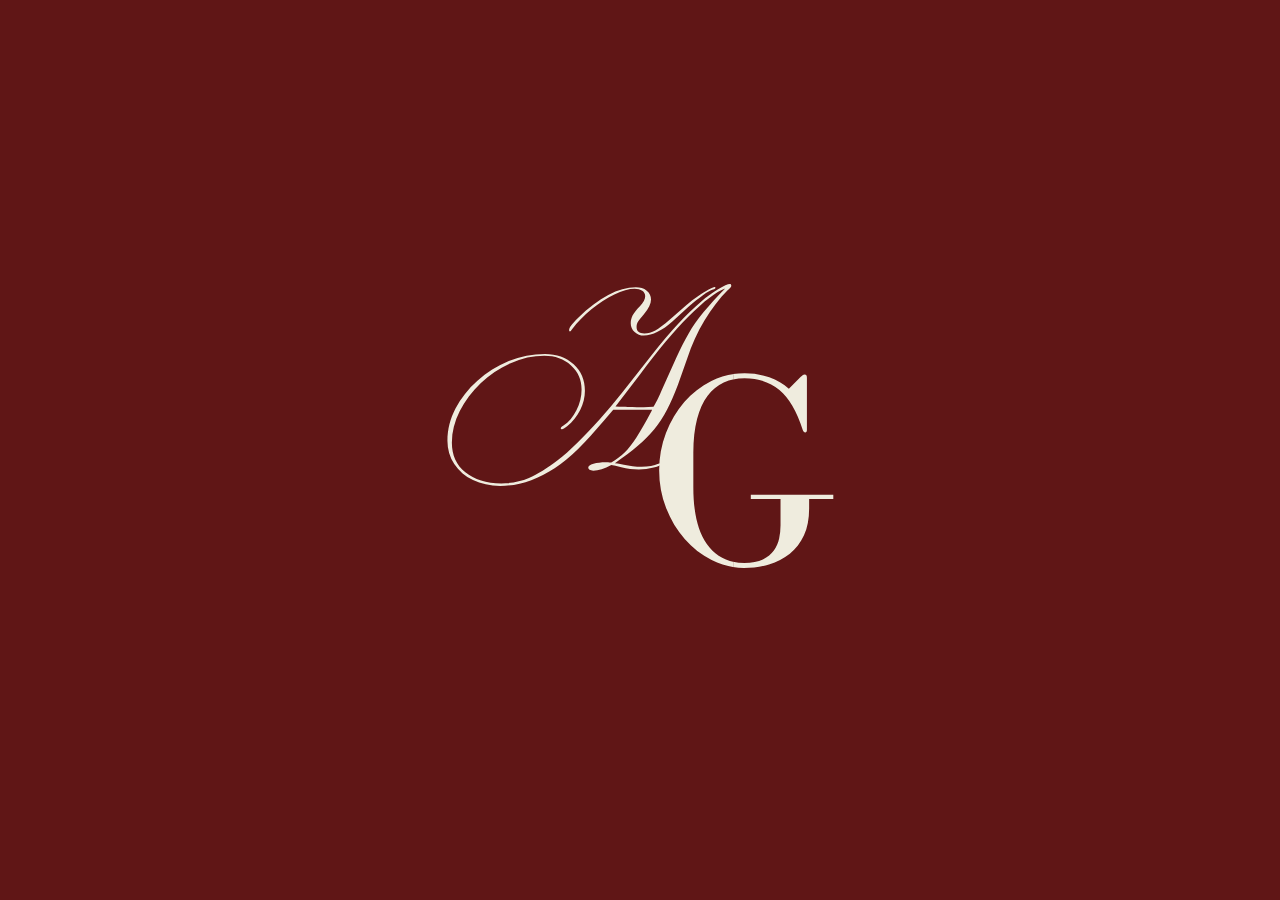
==== index.html @ 9e9390ba "Full ANNIE lettering on about page — all 5 letters, white bg removed via multiply blend Co-Authored-" ====
<!DOCTYPE html>
<html lang="en">
<head>
  <meta charset="UTF-8" />
  <meta name="viewport" content="width=device-width, initial-scale=1.0" />
  <title>Annie Goenka</title>
  <link rel="stylesheet" href="styles.css?v=6" />
</head>
<body>

  <!-- ═══════════════════════════════════
       SPLASH ONLY — redirects to about.html
  ════════════════════════════════════ -->
  <div id="splash">
    <div class="splash-inner">
      <div class="splash-logo-wrap" id="splash-logo-wrap">
        <div class="splash-logo-half" id="splash-logo-left">
          <img src="logo-ag.png.svg" alt="AG" />
        </div>
        <div class="splash-logo-half" id="splash-logo-right">
          <img src="logo-ag.png.svg" alt="AG" />
        </div>
        <div class="splash-name">
          <span class="splash-name-line1">Annie</span>
          <span class="splash-name-line2">Goenka</span>
        </div>
      </div>
    </div>
  </div>

  <script src="script.js"></script>
</body>
</html>
---- styles.css ----
@import url('https://fonts.googleapis.com/css2?family=Bodoni+Moda:ital,opsz,wght@0,6..96,300;0,6..96,400;0,6..96,500;1,6..96,300;1,6..96,400&family=Cormorant+Garamond:ital,wght@0,300;0,400;0,500;0,600;1,300;1,400;1,500;1,600&family=Pinyon+Script&family=Montserrat:wght@300;400;500;600;700&display=swap');

:root {
  --crimson: #601616;
  --crimson-dark: #601616;
  --crimson-deeper: #601616;
  --cream: #efecde;
  --cream-dark: #efecde;
  --dark: #601616;
  --gold: #842020;
  --text: #601616;
}

* { margin: 0; padding: 0; box-sizing: border-box; }
html { scroll-behavior: smooth; }

body {
  background: var(--cream);
  color: var(--text);
  font-family: 'Cormorant Garamond', serif;
  overflow-x: hidden;
}

/* ═══════════════════════════════════════
   SPLASH
═══════════════════════════════════════ */

#splash {
  position: fixed;
  inset: 0;
  background-color: #601616 !important;
  z-index: 9999;
  display: flex;
  align-items: center;
  justify-content: center;
  flex-direction: column;
  transition: opacity 1s ease, visibility 1s ease;
}
#splash.hidden { opacity: 0; visibility: hidden; pointer-events: none; }

.splash-inner {
  position: relative;
  display: flex;
  flex-direction: column;
  align-items: center;
  justify-content: center;
  text-align: center;
  width: 100%;
}

/* Logo wrap — grid so halves + name all stack in the same cell */
.splash-logo-wrap {
  display: grid;
  place-items: center;
  width: clamp(22rem, 52vw, 64rem);
  opacity: 0;
  transition: opacity 0.8s ease;
}
.splash-logo-wrap.visible { opacity: 1; }

.splash-logo-half {
  grid-area: 1 / 1;
  width: 100%;
  transition: transform 1s cubic-bezier(0.76, 0, 0.24, 1), opacity 0.6s ease;
}
.splash-logo-half img {
  width: 100%;
  height: auto;
  display: block;
}

/* Split at 64% — A on left, G on right */
#splash-logo-left  { clip-path: inset(0 36% 0 0); }
#splash-logo-right { clip-path: inset(0 0 0 64%); }

/* Split animation — A flies left, G flies right */
.splash-logo-wrap.animate #splash-logo-left  { transform: translateX(-65vw); opacity: 0; }
.splash-logo-wrap.animate #splash-logo-right { transform: translateX(65vw);  opacity: 0; }

.splash-name {
  grid-area: 1 / 1;
  opacity: 0;
  display: flex;
  flex-direction: column;
  align-items: center;
  justify-content: center;
  line-height: 0.88;
  transition: opacity 0.8s ease;
}
.splash-name.visible { opacity: 1; }

.splash-name-line1 {
  font-family: 'Cormorant Garamond', serif;
  font-size: clamp(2rem, 5vw, 6rem);
  font-weight: 300;
  letter-spacing: 0.5em;
  padding-right: 0.5em;
  color: #efecde;
  text-transform: uppercase;
}
.splash-name-line2 {
  font-family: 'Cormorant Garamond', serif;
  font-size: clamp(3rem, 7vw, 8.5rem);
  font-weight: 300;
  letter-spacing: 0.4em;
  padding-right: 0.4em;
  color: #efecde;
  text-transform: uppercase;
}

.splash-tagline {
  font-family: 'Cormorant Garamond', serif;
  font-style: italic;
  font-size: clamp(0.9rem, 1.8vw, 1.4rem);
  color: rgba(239,236,222,0.5);
  letter-spacing: 0.08em;
  margin-top: 0.8rem;
  opacity: 0;
  transition: opacity 0.8s ease;
}
.splash-tagline.visible { opacity: 1; }

.splash-scroll {
  position: absolute;
  bottom: 3rem;
  left: 50%;
  transform: translateX(-50%);
  display: flex;
  flex-direction: column;
  align-items: center;
  gap: 0.5rem;
  opacity: 0;
  transition: opacity 0.8s ease;
  cursor: pointer;
}
.splash-scroll.visible { opacity: 1; }
.splash-scroll span {
  font-family: 'Montserrat', sans-serif;
  font-size: 0.55rem;
  letter-spacing: 0.3em;
  text-transform: uppercase;
  color: rgba(239,236,222,0.4);
}
.splash-scroll-line {
  width: 1px;
  height: 40px;
  background: rgba(239,236,222,0.3);
  animation: scrollPulse 1.5s ease-in-out infinite;
}
@keyframes scrollPulse {
  0%, 100% { opacity: 0.3; transform: scaleY(0.5); transform-origin: top; }
  50% { opacity: 1; transform: scaleY(1); }
}

/* ═══════════════════════════════════════
   NAVIGATION
═══════════════════════════════════════ */

nav {
  position: fixed;
  top: 0;
  left: 0;
  right: 0;
  z-index: 100;
  display: flex;
  align-items: center;
  justify-content: space-between;
  padding: 2rem 3.5rem;
  transition: background 0.4s ease, padding 0.3s ease, box-shadow 0.4s ease;
}
nav.scrolled {
  background: rgba(239,236,222,0.97);
  padding: 1.2rem 3.5rem;
  box-shadow: 0 1px 0 #601616;
}

.nav-logo {
  line-height: 1;
}
.nav-logo a { text-decoration: none; display: flex; align-items: center; }
.nav-logo-img {
  height: 2.8rem;
  width: auto;
  /* On scrolled (cream) nav: make logo dark red */
  filter: brightness(0) sepia(1) saturate(4) hue-rotate(310deg) brightness(0.45);
  transition: opacity 0.2s ease;
}
nav:not(.scrolled) .nav-logo-img {
  /* On dark red nav: make logo cream */
  filter: brightness(0) invert(1) sepia(0.1);
}
.nav-logo-img:hover { opacity: 0.75; }

.nav-links { display: flex; gap: 2.5rem; align-items: center; }
.nav-links a {
  font-family: 'Montserrat', sans-serif;
  font-size: 0.6rem;
  font-weight: 500;
  letter-spacing: 0.2em;
  text-transform: uppercase;
  color: var(--dark);
  text-decoration: none;
  position: relative;
  transition: color 0.3s ease;
}
nav:not(.scrolled) .nav-links a { color: rgba(239,236,222,0.8); }
nav:not(.scrolled) .nav-links a:hover { color: var(--cream); }

.nav-links a::after {
  content: '';
  position: absolute;
  bottom: -4px;
  left: 0;
  width: 0;
  height: 1px;
  background: currentColor;
  transition: width 0.3s ease;
}
.nav-links a:hover::after { width: 100%; }
.nav-links a:hover { color: var(--crimson); }

/* ═══════════════════════════════════════
   NAV DROPDOWN
═══════════════════════════════════════ */

.nav-dropdown {
  position: relative;
}
.nav-dropdown-toggle {
  font-family: 'Montserrat', sans-serif;
  font-size: 0.6rem;
  font-weight: 500;
  letter-spacing: 0.2em;
  text-transform: uppercase;
  text-decoration: none;
  cursor: pointer;
  color: var(--dark);
  position: relative;
  transition: color 0.3s ease;
}
nav:not(.scrolled) .nav-dropdown-toggle { color: rgba(239,236,222,0.8); }
nav:not(.scrolled) .nav-dropdown-toggle:hover { color: var(--cream); }
.nav-dropdown-toggle:hover { color: var(--crimson); }
.nav-dropdown-toggle::after {
  content: '';
  position: absolute;
  bottom: -4px;
  left: 0;
  width: 0;
  height: 1px;
  background: currentColor;
  transition: width 0.3s ease;
}
.nav-dropdown:hover .nav-dropdown-toggle::after { width: 100%; }

.nav-dropdown-menu {
  position: absolute;
  top: calc(100% + 1rem);
  left: 50%;
  transform: translateX(-50%);
  background: #efecde;
  border-top: 2px solid #601616;
  min-width: 10rem;
  display: flex;
  flex-direction: column;
  opacity: 0;
  visibility: hidden;
  transform: translateX(-50%) translateY(-6px);
  transition: opacity 0.25s ease, transform 0.25s ease, visibility 0.25s ease;
  z-index: 200;
}
.nav-dropdown:hover .nav-dropdown-menu {
  opacity: 1;
  visibility: visible;
  transform: translateX(-50%) translateY(0);
}
.nav-dropdown-menu a {
  font-family: 'Montserrat', sans-serif;
  font-size: 0.55rem;
  font-weight: 500;
  letter-spacing: 0.15em;
  text-transform: uppercase;
  color: #601616;
  text-decoration: none;
  padding: 0.85rem 1.2rem;
  transition: background 0.2s ease, color 0.2s ease;
  white-space: nowrap;
}
.nav-dropdown-menu a:hover {
  background: #601616;
  color: #efecde;
}
.nav-dropdown-menu a::after { display: none; }
/* Override cream-on-dark-nav rule — dropdown is always cream bg with dark text */
nav:not(.scrolled) .nav-dropdown-menu a { color: #601616; }
nav:not(.scrolled) .nav-dropdown-menu a:hover { color: #efecde; }

/* ═══════════════════════════════════════
   CAROUSEL
═══════════════════════════════════════ */

.carousel {
  position: relative;
  width: 100%;
  height: 100vh;
  overflow: hidden;
  background: var(--crimson-dark);
}

.carousel-slide {
  position: absolute;
  inset: 0;
  opacity: 0;
  visibility: hidden;
  transition: opacity 1.2s cubic-bezier(0.4, 0, 0.2, 1),
              visibility 1.2s cubic-bezier(0.4, 0, 0.2, 1);
}
.carousel-slide.active { opacity: 1; visibility: visible; }

/* ── Slide backgrounds ── */

.slide-bg {
  position: absolute;
  inset: 0;
}

.slide-home {
  background: #601616;
}

.slide-fashion {
  background: linear-gradient(145deg, #601616 0%, #842020 100%);
}

.slide-art {
  background: var(--cream);
}

.slide-editorial {
  background: linear-gradient(150deg, var(--crimson-deeper) 0%, var(--crimson-dark) 100%);
}

.slide-marketing {
  background: linear-gradient(135deg, var(--dark) 0%, var(--crimson-deeper) 100%);
}

/* ── Decorative frame inside each slide ── */

.carousel-slide::before {
  content: '';
  position: absolute;
  inset: 2rem;
  border: 1px solid rgba(239,236,222,0.12);
  z-index: 1;
  pointer-events: none;
}

/* Art slide (cream bg) gets a crimson frame */
.carousel-slide:nth-child(3)::before {
  border-color: #842020;
}

/* ── Slide content ── */

.slide-content {
  position: absolute;
  inset: 0;
  display: flex;
  flex-direction: column;
  z-index: 2;
  padding: 6rem 5rem;
}

.slide-content-center {
  align-items: center;
  justify-content: center;
  text-align: center;
}

.slide-content-bottom {
  justify-content: flex-end;
  padding-bottom: 7rem;
}

/* ── Slide typography ── */

.slide-eyebrow {
  font-family: 'Montserrat', sans-serif;
  font-size: 0.55rem;
  letter-spacing: 0.5em;
  text-transform: uppercase;
  color: rgba(239,236,222,0.45);
  margin-bottom: 2rem;
}

.slide-name {
  font-family: 'Cormorant Garamond', serif;
  font-size: clamp(3.5rem, 8vw, 8rem);
  font-weight: 300;
  color: var(--cream);
  line-height: 1;
  letter-spacing: 0.06em;
  margin-bottom: 1.5rem;
}
.slide-name em { font-style: italic; font-weight: 300; }

.slide-tagline {
  font-family: 'Cormorant Garamond', serif;
  font-style: italic;
  font-size: clamp(1rem, 1.5vw, 1.3rem);
  color: rgba(239,236,222,0.5);
  margin-bottom: 3rem;
  letter-spacing: 0.05em;
}

.slide-label {
  font-family: 'Montserrat', sans-serif;
  font-size: 0.55rem;
  letter-spacing: 0.4em;
  text-transform: uppercase;
  color: rgba(239,236,222,0.4);
  margin-bottom: 1rem;
}

.slide-title {
  font-family: 'Cormorant Garamond', serif;
  font-size: clamp(3rem, 7vw, 7rem);
  font-weight: 300;
  color: var(--cream);
  line-height: 0.95;
  margin-bottom: 0.8rem;
}

.slide-title-dark { color: var(--crimson); }

.slide-desc {
  font-family: 'Cormorant Garamond', serif;
  font-style: italic;
  font-size: clamp(1rem, 1.3vw, 1.2rem);
  color: rgba(239,236,222,0.5);
  margin-bottom: 2.5rem;
  max-width: 380px;
}
.slide-desc-dark { color: #601616; }

/* ── Dark-text variant for light bg slides ── */
.slide-content-dark .slide-label { color: #601616; }

/* ── CTAs ── */

.slide-cta {
  display: inline-block;
  font-family: 'Montserrat', sans-serif;
  font-size: 0.55rem;
  font-weight: 600;
  letter-spacing: 0.25em;
  text-transform: uppercase;
  text-decoration: none;
  padding: 0.85rem 2rem;
  transition: all 0.35s ease;
  align-self: flex-start;
}
.slide-content-center .slide-cta { align-self: center; }

.slide-cta-light {
  color: var(--cream);
  border: 1px solid rgba(239,236,222,0.3);
}
.slide-cta-light:hover {
  background: var(--cream);
  color: var(--crimson-dark);
  border-color: var(--cream);
}

.slide-cta-dark {
  color: var(--crimson);
  border: 1px solid rgba(96,22,22,0.5);
}
.slide-cta-dark:hover {
  background: var(--crimson);
  color: var(--cream);
  border-color: var(--crimson);
}

/* ── Arrows ── */

.carousel-arrow {
  position: absolute;
  top: 50%;
  transform: translateY(-50%);
  z-index: 10;
  background: none;
  border: none;
  color: rgba(239,236,222,0.35);
  font-size: 1.5rem;
  cursor: pointer;
  padding: 1rem;
  transition: color 0.3s ease;
}
.carousel-arrow:hover { color: var(--cream); }
.carousel-prev { left: 2rem; }
.carousel-next { right: 2rem; }

/* ── Dots ── */

.carousel-dots {
  position: absolute;
  bottom: 2.5rem;
  left: 50%;
  transform: translateX(-50%);
  display: flex;
  gap: 0.75rem;
  z-index: 10;
}

.carousel-dot {
  width: 5px;
  height: 5px;
  border-radius: 50%;
  border: 1px solid rgba(239,236,222,0.35);
  background: transparent;
  cursor: pointer;
  padding: 0;
  transition: all 0.3s ease;
}
.carousel-dot.active {
  background: var(--cream);
  border-color: var(--cream);
  transform: scale(1.4);
}

/* ── Counter ── */

.carousel-counter {
  position: absolute;
  bottom: 2.5rem;
  right: 3rem;
  display: flex;
  align-items: center;
  gap: 0.6rem;
  z-index: 10;
  font-family: 'Montserrat', sans-serif;
  font-size: 0.55rem;
  letter-spacing: 0.12em;
  color: rgba(239,236,222,0.3);
}
#carousel-current { color: rgba(239,236,222,0.7); font-weight: 500; }
.carousel-counter-sep {
  width: 20px;
  height: 1px;
  background: rgba(239,236,222,0.2);
}

/* ── Progress bar ── */

.carousel-progress {
  position: absolute;
  bottom: 0;
  left: 0;
  right: 0;
  height: 2px;
  background: rgba(239,236,222,0.06);
  z-index: 10;
}
.carousel-progress-bar {
  height: 100%;
  background: rgba(239,236,222,0.4);
  width: 0%;
  transition: width linear;
}


/* ═══════════════════════════════════════
   MARQUEE
═══════════════════════════════════════ */

.marquee-strip {
  background: var(--crimson);
  padding: 0.85rem 0;
  overflow: hidden;
  white-space: nowrap;
}
.marquee-inner {
  display: inline-flex;
  animation: marquee 25s linear infinite;
}
.marquee-inner span {
  font-family: 'Cormorant Garamond', serif;
  font-style: italic;
  font-size: 0.95rem;
  color: rgba(239,236,222,0.7);
  padding: 0 1.5rem;
}
.marquee-inner .dot {
  color: rgba(239,236,222,0.25);
  font-style: normal;
  font-size: 0.6rem;
}

@keyframes marquee {
  from { transform: translateX(0); }
  to { transform: translateX(-50%); }
}

/* ═══════════════════════════════════════
   SECTION PRIMITIVES
═══════════════════════════════════════ */

.section-label {
  font-family: 'Montserrat', sans-serif;
  font-size: 0.55rem;
  letter-spacing: 0.4em;
  text-transform: uppercase;
  color: var(--crimson);
}
.section-title {
  font-family: 'Cormorant Garamond', serif;
  font-size: clamp(2.6rem, 5.2vw, 4.6rem);
  font-weight: 300;
  line-height: 1.1;
  color: var(--dark);
  margin-top: 0.5rem;
}
.section-title em { font-style: italic; color: var(--crimson); }
.section-rule {
  width: 40px;
  height: 1px;
  background: var(--crimson);
  margin: 1.2rem 0;
}

/* ═══════════════════════════════════════
   PORTFOLIOS GRID
═══════════════════════════════════════ */

.portfolios-section {
  padding: 6rem 3.5rem;
  background: var(--cream);
}
.portfolios-section .section-label,
.portfolios-section .section-title { text-align: center; }
.portfolios-section .section-rule { margin: 1.2rem auto; }

.portfolio-grid {
  display: grid;
  grid-template-columns: repeat(4, 1fr);
  gap: 1px;
  margin-top: 3.5rem;
}

.portfolio-card {
  display: flex;
  text-decoration: none;
  position: relative;
  overflow: hidden;
  aspect-ratio: 3/4;
  transition: transform 0.5s cubic-bezier(0.4, 0, 0.2, 1);
}

.portfolio-card:nth-child(odd)  { background: var(--crimson); }
.portfolio-card:nth-child(even) { background: var(--crimson-dark); }

.portfolio-card:hover { transform: scale(0.98); }

.portfolio-card::before {
  content: attr(data-number);
  position: absolute;
  top: 1.5rem;
  left: 1.5rem;
  font-family: 'Montserrat', sans-serif;
  font-size: 0.5rem;
  letter-spacing: 0.2em;
  color: rgba(239,236,222,0.2);
  z-index: 2;
}

/* Thin inner frame */
.portfolio-card::after {
  content: '';
  position: absolute;
  inset: 0.8rem;
  border: 1px solid rgba(239,236,222,0.08);
  z-index: 1;
  pointer-events: none;
  transition: border-color 0.4s ease;
}
.portfolio-card:hover::after { border-color: rgba(239,236,222,0.2); }

.portfolio-card-bg {
  position: absolute;
  inset: 0;
  display: flex;
  align-items: center;
  justify-content: center;
  font-family: 'Great Vibes', cursive;
  font-size: 6rem;
  color: rgba(239,236,222,0.04);
  transition: transform 0.6s ease;
}
.portfolio-card:hover .portfolio-card-bg { transform: scale(1.05); }

.portfolio-card-content {
  position: absolute;
  bottom: 0;
  left: 0;
  right: 0;
  padding: 1.5rem;
  z-index: 2;
}
.portfolio-card-content span {
  display: block;
  font-family: 'Montserrat', sans-serif;
  font-size: 0.45rem;
  letter-spacing: 0.35em;
  text-transform: uppercase;
  color: rgba(239,236,222,0.35);
  margin-bottom: 0.4rem;
}
.portfolio-card-content h3 {
  font-family: 'Cormorant Garamond', serif;
  font-size: 1.6rem;
  font-weight: 300;
  color: var(--cream);
  line-height: 1.2;
}
.portfolio-card-content p {
  font-family: 'Cormorant Garamond', serif;
  font-style: italic;
  font-size: 0.85rem;
  color: rgba(239,236,222,0.45);
  margin-top: 0.15rem;
}

/* ═══════════════════════════════════════
   FOOTER
═══════════════════════════════════════ */

footer {
  background: var(--dark);
  padding: 4.5rem 3.5rem 2.5rem;
  display: grid;
  grid-template-columns: 1fr auto 1fr;
  align-items: start;
  gap: 2rem;
}
.footer-logo {
  line-height: 1;
}
.footer-logo-img {
  height: 5rem;
  width: auto;
  filter: brightness(0) invert(1);
  opacity: 0.9;
}
.footer-center { text-align: center; }
.footer-center p {
  font-family: 'Montserrat', sans-serif;
  font-size: 0.5rem;
  letter-spacing: 0.2em;
  text-transform: uppercase;
  color: rgba(239,236,222,0.25);
  margin-top: 2rem;
}
.footer-links {
  display: flex;
  flex-direction: column;
  align-items: flex-end;
  gap: 0.6rem;
}
.footer-links a {
  font-family: 'Montserrat', sans-serif;
  font-size: 0.55rem;
  letter-spacing: 0.2em;
  text-transform: uppercase;
  color: rgba(239,236,222,0.35);
  text-decoration: none;
  transition: color 0.3s ease;
}
.footer-links a:hover { color: var(--cream); }

/* ═══════════════════════════════════════
   INNER PAGE HEADER
═══════════════════════════════════════ */

.page-header {
  padding: 10rem 3.5rem 5rem;
  background: var(--crimson);
  position: relative;
  overflow: hidden;
}
.page-header::before {
  content: '';
  position: absolute;
  inset: 2rem;
  border: 1px solid rgba(239,236,222,0.08);
  pointer-events: none;
}
.page-header .section-label {
  color: rgba(239,236,222,0.4);
  font-size: 0.45rem;
  letter-spacing: 0.22em;
}
.page-header .section-title { color: var(--cream); }
.page-header .section-title em { color: rgba(239,236,222,0.6); }
.page-header .section-rule { background: rgba(239,236,222,0.2); }
.page-header p {
  font-family: 'Cormorant Garamond', serif;
  font-style: italic;
  font-size: 1.15rem;
  color: rgba(239,236,222,0.5);
  max-width: 440px;
  line-height: 1.7;
  margin-top: 0.75rem;
}

/* ═══════════════════════════════════════
   EMBED
═══════════════════════════════════════ */

.embed-section { padding: 0.6rem 3.5rem; background: var(--cream); }
.embed-section .embed-wrapper {
  width: 85%;
  margin: 0 auto;
  padding-top: calc(56.25% * 0.85);
}

/* ── Editorial side-by-side ── */
.editorial-embeds {
  padding: 4.5rem 3.5rem;
  background: var(--cream);
}
.editorial-embed-pair {
  display: grid;
  grid-template-columns: 1fr 1fr;
  gap: 2rem;
  align-items: start;
}
.editorial-embed-item {
  width: 100%;
}
/* Portrait aspect ratio for editorial documents */
.editorial-embed-item .embed-wrapper {
  padding-top: 141%;
  border: 1.5px solid #601616;
}
@media (max-width: 768px) {
  .editorial-embed-pair {
    grid-template-columns: 1fr;
  }
}
.embed-title { margin-bottom: 2.5rem; }

/* ── Projects asymmetric side-by-side ── */
.projects-embeds {
  padding: 3rem 3.5rem;
  background: var(--cream);
}
.projects-embed-pair {
  display: grid;
  grid-template-columns: 2fr 3fr;
  gap: 2rem;
  align-items: start;
}
/* Left: Google Doc — portrait */
.projects-doc-wrapper {
  position: relative;
  width: 100%;
  padding-top: 141%;
  border: 1.5px solid #601616;
}
.projects-doc-wrapper iframe {
  position: absolute;
  inset: 0;
  width: 100%;
  height: 100%;
  border: none;
}
/* Right: Canva PPT inside laptop frame */
.laptop-frame-container {
  position: relative;
  width: 100%;
  padding-top: 56.25%; /* 16:9 — matches the SVG */
}
.laptop-frame-container .laptop-bg {
  position: absolute;
  top: 0; left: 0;
  width: 100%; height: 100%;
  display: block;
  pointer-events: none;
}
.laptop-frame-container .laptop-screen-iframe {
  position: absolute;
  left: 19.4%;
  top: 9.1%;
  width: 61.2%;
  height: 70.2%;
  border: none;
}
@media (max-width: 768px) {
  .projects-embed-pair {
    grid-template-columns: 1fr;
  }
}

.embed-wrapper {
  position: relative;
  width: 100%;
  padding-top: 56.25%;
  background: var(--cream-dark);
  border: 1px solid #601616;
}
.embed-wrapper iframe {
  position: absolute;
  inset: 0;
  width: 100%;
  height: 100%;
  border: none;
}
.embed-notice {
  font-family: 'Montserrat', sans-serif;
  font-size: 0.6rem;
  letter-spacing: 0.08em;
  color: #601616;
  margin-top: 0.75rem;
}

/* ═══════════════════════════════════════
   ABOUT PAGE
═══════════════════════════════════════ */

.about-fullwidth {
  background: var(--cream);
  padding: 5rem 3.5rem;
}

/* Photo grid — kept for when a photo is added back
.about-grid { display: grid; grid-template-columns: 1fr 1fr; min-height: 60vh; }
.about-photo { background: var(--crimson); position: relative; display: flex; align-items: center; justify-content: center; min-height: 450px; overflow: hidden; }
.about-photo::before { content: ''; position: absolute; inset: 1.5rem; border: 1px solid rgba(239,236,222,0.08); pointer-events: none; }
.about-photo-placeholder { font-family: 'Great Vibes', cursive; font-size: 8rem; color: rgba(239,236,222,0.06); }
.about-photo img { width: 100%; height: 100%; object-fit: cover; position: absolute; inset: 0; }
*/

.about-text {
  max-width: 820px;
  display: flex;
  flex-direction: column;
  justify-content: center;
}

.about-name-img {
  display: block;
  width: 100%;
  max-width: 700px;
  height: auto;
  margin: 0.4rem 0 1rem;
  mix-blend-mode: multiply;
}

.about-bio {
  font-family: 'Cormorant Garamond', serif;
  font-size: 1.1rem;
  line-height: 1.9;
  color: var(--text);
  margin-top: 1.2rem;
}
.about-bio p + p { margin-top: 1rem; }

/* ═══════════════════════════════════════
   EDUCATION
═══════════════════════════════════════ */

.education-section { padding: 5rem 3.5rem; background: var(--crimson); }
.education-section .section-label { color: rgba(239,236,222,0.6); }
.education-section .section-title { color: var(--cream); }
.education-section .section-rule { border-color: rgba(239,236,222,0.25); }

.edu-items {
  margin-top: 2.5rem;
  display: flex;
  flex-direction: column;
}
.edu-item {
  display: grid;
  grid-template-columns: 100px 1fr;
  gap: 2rem;
  padding: 2rem 0;
  border-bottom: 1px solid rgba(239,236,222,0.2);
}
.edu-item:first-child { border-top: 1px solid rgba(239,236,222,0.2); }
.edu-year {
  font-family: 'Montserrat', sans-serif;
  font-size: 0.6rem;
  letter-spacing: 0.12em;
  color: rgba(239,236,222,0.55);
  padding-top: 0.2rem;
}
.edu-details h3 {
  font-family: 'Cormorant Garamond', serif;
  font-size: 1.4rem;
  font-weight: 500;
  color: var(--cream);
}
.edu-details p {
  font-family: 'Cormorant Garamond', serif;
  font-style: italic;
  font-size: 1rem;
  color: rgba(239,236,222,0.75);
  margin-top: 0.15rem;
}
.edu-details span {
  display: block;
  font-family: 'Montserrat', sans-serif;
  font-size: 0.65rem;
  color: rgba(239,236,222,0.5);
  margin-top: 0.4rem;
  letter-spacing: 0.04em;
}

/* ═══════════════════════════════════════
   CONTACT + RESUME
═══════════════════════════════════════ */

.contact-section {
  padding: 6rem 3.5rem;
  background: var(--crimson);
  display: grid;
  grid-template-columns: 1fr 1fr;
  gap: 3rem;
  align-items: center;
  position: relative;
}
.contact-section::before {
  content: '';
  position: absolute;
  inset: 2rem;
  border: 1px solid rgba(239,236,222,0.06);
  pointer-events: none;
}

.contact-left .section-label { color: rgba(239,236,222,0.4); }
.contact-left .section-title { color: var(--cream); }
.contact-left .section-title em { color: rgba(239,236,222,0.6); }
.contact-left .section-rule { background: rgba(239,236,222,0.2); }
.contact-left p {
  font-family: 'Cormorant Garamond', serif;
  font-style: italic;
  font-size: 1.1rem;
  color: rgba(239,236,222,0.5);
  line-height: 1.7;
  margin-top: 0.75rem;
}

.contact-links {
  display: flex;
  flex-direction: column;
  gap: 1.3rem;
}
.contact-item { display: flex; flex-direction: column; gap: 0.2rem; }
.contact-item-label {
  font-family: 'Montserrat', sans-serif;
  font-size: 0.5rem;
  letter-spacing: 0.3em;
  text-transform: uppercase;
  color: rgba(239,236,222,0.3);
}
.contact-item a,
.contact-item span {
  font-family: 'Cormorant Garamond', serif;
  font-size: 1.1rem;
  color: var(--cream);
  text-decoration: none;
  transition: opacity 0.3s ease;
}
.contact-item a:hover { opacity: 0.6; }

.resume-btn {
  display: inline-flex;
  align-items: center;
  gap: 0.8rem;
  font-family: 'Montserrat', sans-serif;
  font-size: 0.55rem;
  font-weight: 600;
  letter-spacing: 0.2em;
  text-transform: uppercase;
  color: var(--crimson);
  background: var(--cream);
  padding: 0.9rem 2rem;
  text-decoration: none;
  margin-top: 1.5rem;
  border: none;
  cursor: pointer;
  transition: all 0.3s ease;
}
.resume-btn:hover {
  background: var(--cream-dark);
  transform: translateY(-2px);
}

/* ═══════════════════════════════════════
   PLACEHOLDER (Coming Soon)
═══════════════════════════════════════ */

.placeholder-section {
  padding: 7rem 3.5rem;
  display: flex;
  flex-direction: column;
  align-items: center;
  justify-content: center;
  text-align: center;
  min-height: 45vh;
  background: var(--cream);
}
.placeholder-section .big-script {
  font-family: 'Great Vibes', cursive;
  font-size: clamp(3rem, 8vw, 8rem);
  color: #601616;
  line-height: 1;
  margin-bottom: 1.5rem;
}
.placeholder-section p {
  font-family: 'Cormorant Garamond', serif;
  font-style: italic;
  font-size: 1.15rem;
  color: #601616;
}

/* ═══════════════════════════════════════
   RESPONSIVE
═══════════════════════════════════════ */

@media (max-width: 900px) {
  nav { padding: 1.5rem 2rem; }
  nav.scrolled { padding: 1rem 2rem; }
  .nav-links { gap: 1.5rem; }

  .slide-content { padding: 5rem 2.5rem; }
  .slide-content-bottom { padding-bottom: 6rem; }
  .carousel-slide::before { inset: 1.2rem; }

  .portfolio-grid { grid-template-columns: repeat(2, 1fr); }

  .contact-section { grid-template-columns: 1fr; }
  .contact-section::before { inset: 1.2rem; }

  footer { grid-template-columns: 1fr; padding: 3.5rem 2rem 2rem; }
  .footer-links { align-items: flex-start; }

  .portfolios-section,
  .education-section,
  .embed-section { padding: 4.5rem 2rem; }

  .page-header { padding: 9rem 2rem 4rem; }
  .page-header::before { inset: 1.2rem; }
  .about-fullwidth { padding: 3.5rem 2rem; }
}

@media (max-width: 600px) {
  .portfolio-grid { grid-template-columns: 1fr 1fr; }
  .nav-links { display: none; }
  .carousel-arrow { display: none; }
  .slide-content { padding: 4rem 1.5rem; }
  .slide-content-bottom { padding-bottom: 5rem; }
  .carousel-slide::before { inset: 0.8rem; }
}

/* ═══════════════════════════════════════
   HAMBURGER & MOBILE NAV
═══════════════════════════════════════ */

.nav-hamburger {
  display: none;
  flex-direction: column;
  gap: 6px;
  background: none;
  border: none;
  cursor: pointer;
  padding: 4px;
  z-index: 201;
}

.nav-hamburger span {
  display: block;
  width: 24px;
  height: 1px;
  background: var(--cream);
  transition: all 0.35s cubic-bezier(0.4, 0, 0.2, 1);
}

nav.scrolled .nav-hamburger span { background: var(--dark); }

.nav-hamburger.active span:nth-child(1) { transform: rotate(45deg) translate(5px, 5px); }
.nav-hamburger.active span:nth-child(2) { opacity: 0; transform: scaleX(0); }
.nav-hamburger.active span:nth-child(3) { transform: rotate(-45deg) translate(5px, -5px); }

.mobile-nav {
  position: fixed;
  inset: 0;
  background: var(--crimson-dark);
  z-index: 200;
  display: flex;
  flex-direction: column;
  align-items: center;
  justify-content: center;
  opacity: 0;
  visibility: hidden;
  transition: opacity 0.4s ease, visibility 0.4s ease;
}

.mobile-nav.open { opacity: 1; visibility: visible; }

.mobile-nav-close {
  position: absolute;
  top: 2rem;
  right: 2rem;
  background: none;
  border: none;
  color: rgba(239,236,222,0.5);
  font-size: 1.2rem;
  cursor: pointer;
  transition: color 0.3s ease;
}
.mobile-nav-close:hover { color: var(--cream); }

.mobile-nav-links {
  display: flex;
  flex-direction: column;
  align-items: center;
  gap: 2.5rem;
}

.mobile-nav-links a {
  font-family: 'Cormorant Garamond', serif;
  font-size: clamp(2rem, 6vw, 3.5rem);
  font-weight: 300;
  color: rgba(239,236,222,0.7);
  text-decoration: none;
  letter-spacing: 0.08em;
  transition: color 0.3s ease;
}
.mobile-nav-links a:hover { color: var(--cream); }

@media (max-width: 768px) {
  .nav-hamburger { display: flex; }
  .nav-links { display: none !important; }
}

/* ═══════════════════════════════════════
   BACK TO TOP
═══════════════════════════════════════ */

.back-to-top {
  position: fixed;
  bottom: 2.5rem;
  right: 2.5rem;
  width: 42px;
  height: 42px;
  background: var(--crimson);
  border: 1px solid rgba(239,236,222,0.15);
  color: var(--cream);
  font-size: 1rem;
  cursor: pointer;
  display: flex;
  align-items: center;
  justify-content: center;
  z-index: 50;
  opacity: 0;
  transform: translateY(12px);
  transition: opacity 0.4s ease, transform 0.4s ease, background 0.3s ease;
  pointer-events: none;
}
.back-to-top.visible {
  opacity: 1;
  transform: translateY(0);
  pointer-events: all;
}
.back-to-top:hover { background: var(--crimson-dark); }

/* ═══════════════════════════════════════
   AG WATERMARK (fixed, ultra-faint)
═══════════════════════════════════════ */

.ag-watermark {
  position: fixed;
  bottom: -2rem;
  left: -1rem;
  font-family: 'Great Vibes', cursive;
  font-size: 18rem;
  color: var(--crimson);
  opacity: 0.03;
  pointer-events: none;
  z-index: 0;
  line-height: 1;
  transition: opacity 0.5s ease;
  user-select: none;
}

/* ═══════════════════════════════════════
   PAGE TRANSITION OVERLAY
═══════════════════════════════════════ */

.page-transition-overlay {
  position: fixed;
  inset: 0;
  background: var(--crimson-dark);
  z-index: 9998;
  opacity: 0;
  pointer-events: none;
  transition: opacity 0.45s ease;
}

/* ═══════════════════════════════════════
   FADE-IN ON SCROLL
═══════════════════════════════════════ */

.fade-in {
  opacity: 0;
  transform: translateY(24px);
  transition: opacity 0.7s cubic-bezier(0.4, 0, 0.2, 1),
              transform 0.7s cubic-bezier(0.4, 0, 0.2, 1);
}
.fade-in.visible {
  opacity: 1;
  transform: translateY(0);
}

/* Staggered children */
.fade-in-stagger > * {
  opacity: 0;
  transform: translateY(20px);
  transition: opacity 0.6s ease, transform 0.6s ease;
}
.fade-in-stagger.visible > *:nth-child(1) { opacity: 1; transform: none; transition-delay: 0s; }
.fade-in-stagger.visible > *:nth-child(2) { opacity: 1; transform: none; transition-delay: 0.1s; }
.fade-in-stagger.visible > *:nth-child(3) { opacity: 1; transform: none; transition-delay: 0.2s; }
.fade-in-stagger.visible > *:nth-child(4) { opacity: 1; transform: none; transition-delay: 0.3s; }

/* ═══════════════════════════════════════
   GRAIN TEXTURE (crimson sections)
═══════════════════════════════════════ */

.grain::after {
  content: '';
  position: absolute;
  inset: 0;
  background-image: url("data:image/svg+xml,%3Csvg xmlns='http://www.w3.org/2000/svg' width='300' height='300'%3E%3Cfilter id='n'%3E%3CfeTurbulence type='fractalNoise' baseFrequency='0.75' numOctaves='4' stitchTiles='stitch'/%3E%3C/filter%3E%3Crect width='300' height='300' filter='url(%23n)' opacity='1'/%3E%3C/svg%3E");
  opacity: 0.04;
  pointer-events: none;
  z-index: 1;
}

/* ═══════════════════════════════════════
   PORTFOLIO CARD — enhanced hover
═══════════════════════════════════════ */

/* Corner accent lines that draw in on hover */
.portfolio-card .card-corner {
  position: absolute;
  width: 20px;
  height: 20px;
  z-index: 3;
  transition: all 0.4s ease;
}
.portfolio-card .card-corner::before,
.portfolio-card .card-corner::after {
  content: '';
  position: absolute;
  background: rgba(239,236,222,0.4);
  transition: all 0.4s ease;
}
.card-corner.tl { top: 1.2rem; left: 1.2rem; }
.card-corner.tr { top: 1.2rem; right: 1.2rem; }
.card-corner.bl { bottom: 1.2rem; left: 1.2rem; }
.card-corner.br { bottom: 1.2rem; right: 1.2rem; }

.card-corner.tl::before, .card-corner.tr::before { top: 0; height: 1px; width: 0; }
.card-corner.bl::before, .card-corner.br::before { bottom: 0; height: 1px; width: 0; }
.card-corner.tl::after, .card-corner.bl::after { left: 0; width: 1px; height: 0; }
.card-corner.tr::after, .card-corner.br::after { right: 0; width: 1px; height: 0; }

.card-corner.tl::before { left: 0; }
.card-corner.tr::before { right: 0; }

.portfolio-card:hover .card-corner::before { width: 20px; }
.portfolio-card:hover .card-corner::after { height: 20px; }

/* ═══════════════════════════════════════
   LIGHTBOX
═══════════════════════════════════════ */

.lightbox {
  position: fixed;
  inset: 0;
  background: rgba(96,22,22, 0.95);
  z-index: 9000;
  display: flex;
  align-items: center;
  justify-content: center;
  opacity: 0;
  visibility: hidden;
  transition: opacity 0.4s ease, visibility 0.4s ease;
}
.lightbox.open { opacity: 1; visibility: visible; }

.lightbox img {
  max-width: 90vw;
  max-height: 88vh;
  object-fit: contain;
  box-shadow: 0 30px 80px rgba(96,22,22,0.5);
}

.lightbox-close {
  position: absolute;
  top: 2rem;
  right: 2.5rem;
  background: none;
  border: none;
  color: rgba(239,236,222,0.5);
  font-size: 1.5rem;
  cursor: pointer;
  transition: color 0.3s ease;
}
.lightbox-close:hover { color: var(--cream); }

/* ═══════════════════════════════════════
   FULLSCREEN BUTTON (Canva)
═══════════════════════════════════════ */

.embed-actions {
  display: flex;
  justify-content: flex-end;
  margin-bottom: 1rem;
}

.fullscreen-btn {
  font-family: 'Montserrat', sans-serif;
  font-size: 0.55rem;
  font-weight: 600;
  letter-spacing: 0.2em;
  text-transform: uppercase;
  color: var(--crimson);
  background: none;
  border: 1px solid rgba(96,22,22,0.5);
  padding: 0.6rem 1.2rem;
  cursor: pointer;
  text-decoration: none;
  transition: all 0.3s ease;
  display: inline-flex;
  align-items: center;
  gap: 0.5rem;
}
.fullscreen-btn:hover {
  background: var(--crimson);
  color: var(--cream);
  border-color: var(--crimson);
}

/* ═══════════════════════════════════════
   FOOTER SOCIAL ICONS
═══════════════════════════════════════ */

.footer-social {
  display: flex;
  gap: 1rem;
  margin-top: 1rem;
}

.footer-social a {
  display: flex;
  align-items: center;
  justify-content: center;
  width: 32px;
  height: 32px;
  border: 1px solid rgba(239,236,222,0.15);
  color: rgba(239,236,222,0.4);
  text-decoration: none;
  transition: all 0.3s ease;
}
.footer-social a:hover {
  border-color: rgba(239,236,222,0.4);
  color: var(--cream);
}
.footer-social svg {
  width: 14px;
  height: 14px;
  fill: currentColor;
}
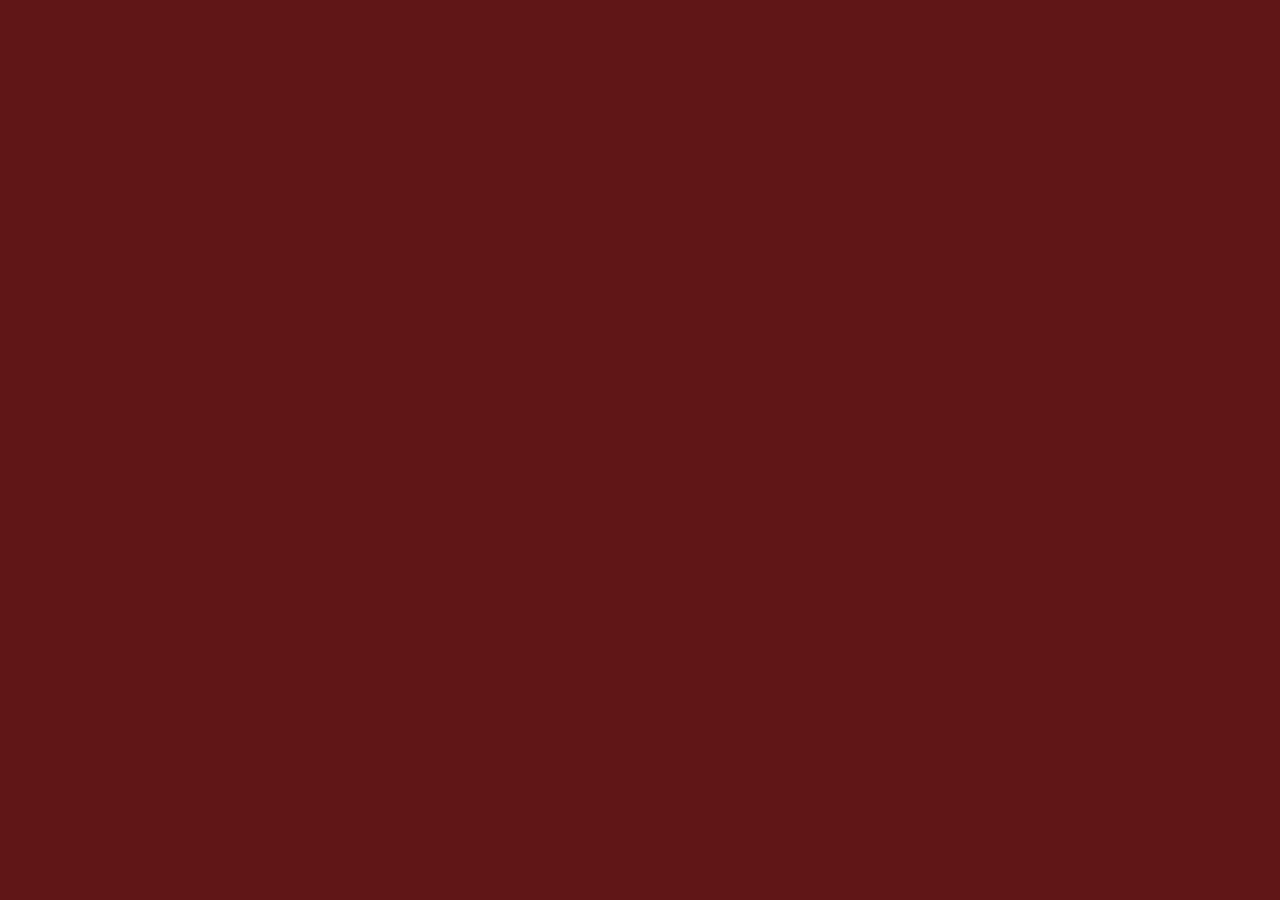
==== commit 2971ef23: "Increase section-label font size for better visibility Global label: 0.75rem → 0.95rem Page header l" ====
--- a/index.html
+++ b/index.html
@@ -4,7 +4,7 @@
   <meta charset="UTF-8" />
   <meta name="viewport" content="width=device-width, initial-scale=1.0" />
   <title>Annie Goenka</title>
-  <link rel="stylesheet" href="styles.css?v=6" />
+  <link rel="stylesheet" href="styles.css?v=10" />
 </head>
 <body>
 
--- a/styles.css
+++ b/styles.css
@@ -608,7 +608,7 @@
 
 .section-label {
   font-family: 'Montserrat', sans-serif;
-  font-size: 0.55rem;
+  font-size: 0.95rem;
   letter-spacing: 0.4em;
   text-transform: uppercase;
   color: var(--crimson);
@@ -783,7 +783,7 @@
 ═══════════════════════════════════════ */
 
 .page-header {
-  padding: 10rem 3.5rem 5rem;
+  padding: 6rem 3.5rem 3rem;
   background: var(--crimson);
   position: relative;
   overflow: hidden;
@@ -796,8 +796,8 @@
   pointer-events: none;
 }
 .page-header .section-label {
-  color: rgba(239,236,222,0.4);
-  font-size: 0.45rem;
+  color: rgba(239,236,222,0.85);
+  font-size: 0.85rem;
   letter-spacing: 0.22em;
 }
 .page-header .section-title { color: var(--cream); }
@@ -930,7 +930,11 @@
 
 .about-fullwidth {
   background: var(--cream);
-  padding: 5rem 3.5rem;
+  padding: 5rem 3.5rem 2.5rem;
+  display: grid;
+  grid-template-columns: 1fr auto;
+  align-items: center;
+  gap: 2rem;
 }
 
 /* Photo grid — kept for when a photo is added back
@@ -948,12 +952,25 @@
   justify-content: center;
 }
 
+.about-collage {
+  display: flex;
+  align-items: center;
+  justify-content: center;
+  flex-shrink: 0;
+}
+
+.about-collage-img {
+  width: 380px;
+  height: auto;
+  display: block;
+}
+
 .about-name-img {
   display: block;
   width: 100%;
   max-width: 700px;
   height: auto;
-  margin: 0.4rem 0 1rem;
+  margin: 0.4rem 0 0.5rem;
   mix-blend-mode: multiply;
 }
 
@@ -1152,7 +1169,8 @@
 
   .page-header { padding: 9rem 2rem 4rem; }
   .page-header::before { inset: 1.2rem; }
-  .about-fullwidth { padding: 3.5rem 2rem; }
+  .about-fullwidth { padding: 3.5rem 2rem; grid-template-columns: 1fr; }
+  .about-collage { display: none; }
 }
 
 @media (max-width: 600px) {
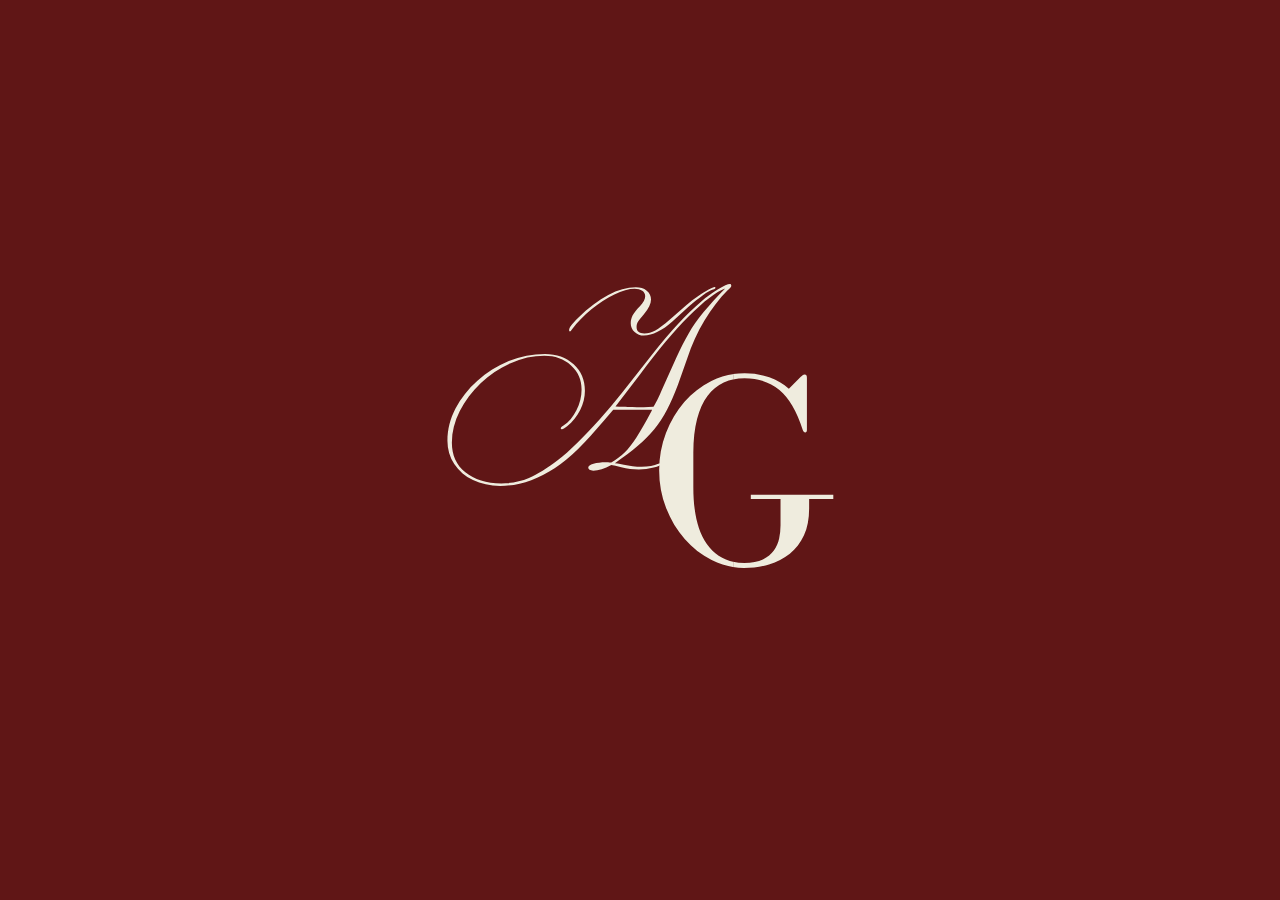
==== commit ad802d8d: "Increase about page collage image size to 520px Co-Authored-By: Claude Sonnet 4.6 <noreply@anthropic" ====
--- a/index.html
+++ b/index.html
@@ -4,7 +4,7 @@
   <meta charset="UTF-8" />
   <meta name="viewport" content="width=device-width, initial-scale=1.0" />
   <title>Annie Goenka</title>
-  <link rel="stylesheet" href="styles.css?v=10" />
+  <link rel="stylesheet" href="styles.css?v=11" />
 </head>
 <body>
 
--- a/styles.css
+++ b/styles.css
@@ -960,7 +960,7 @@
 }
 
 .about-collage-img {
-  width: 380px;
+  width: 520px;
   height: auto;
   display: block;
 }
